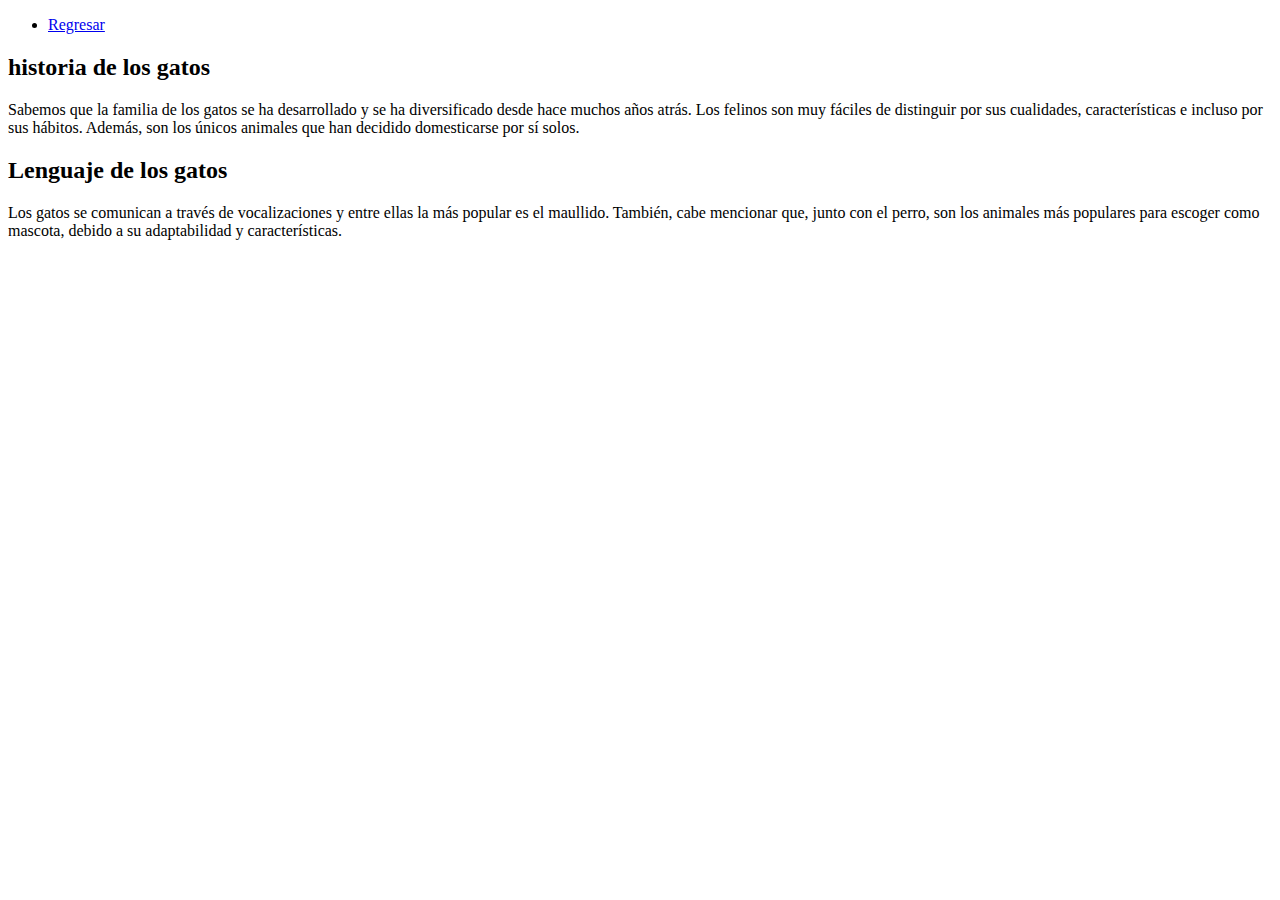
==== Gatos.html @ e0da0ec7 "add pagina2" ====
<!DOCTYPE html>
<html lang="en">
<head>
    <meta charset="UTF-8">
    <meta name="viewport" content="width=device-width, initial-scale=1.0">
    <title>Gatos</title>
</head>
<body>
    <header>
        <nav>
            <ul>
                <li><a href="index.html">Regresar</a></li>
            </ul>
        </nav>
    </header>
    <h2>historia de los gatos</h2>
    <p>Sabemos que la familia de los gatos se ha desarrollado y se ha diversificado desde hace muchos años atrás. Los felinos son muy fáciles de distinguir por sus cualidades, características e incluso por sus hábitos. Además, son los únicos animales que han decidido domesticarse por sí solos.</p>
    <h2>Lenguaje de los gatos</h2>
    <p>Los gatos se comunican a través de vocalizaciones y entre ellas la más popular es el maullido. También, cabe mencionar que, junto con el perro, son los animales más populares para escoger como mascota, debido a su adaptabilidad y características. </p>
</body>
</html>
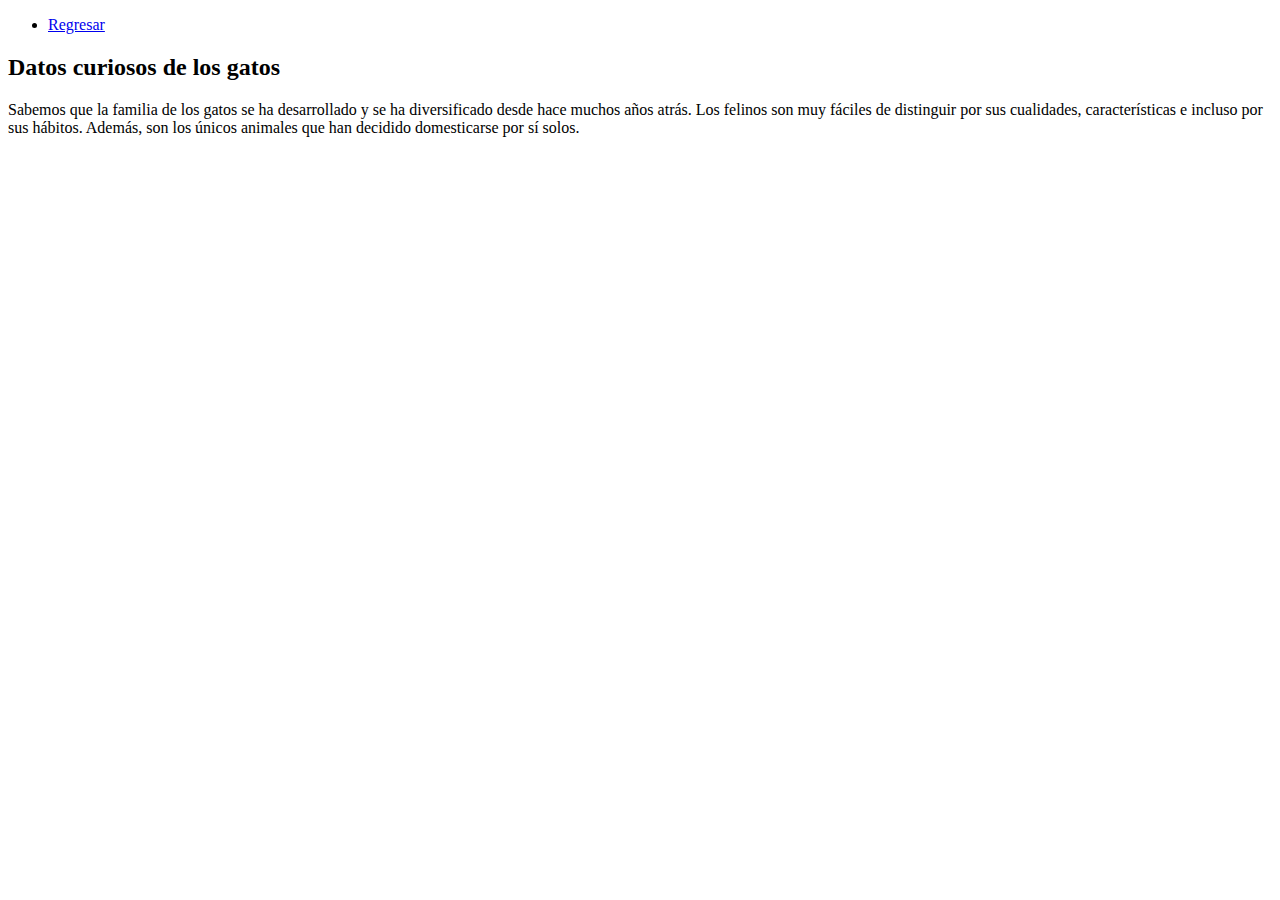
==== commit dbec295c: "cambio de titulo" ====
--- a/Gatos.html
+++ b/Gatos.html
@@ -13,9 +13,7 @@
             </ul>
         </nav>
     </header>
-    <h2>historia de los gatos</h2>
+    <h2>Datos curiosos de los gatos</h2>
     <p>Sabemos que la familia de los gatos se ha desarrollado y se ha diversificado desde hace muchos años atrás. Los felinos son muy fáciles de distinguir por sus cualidades, características e incluso por sus hábitos. Además, son los únicos animales que han decidido domesticarse por sí solos.</p>
-    <h2>Lenguaje de los gatos</h2>
-    <p>Los gatos se comunican a través de vocalizaciones y entre ellas la más popular es el maullido. También, cabe mencionar que, junto con el perro, son los animales más populares para escoger como mascota, debido a su adaptabilidad y características. </p>
 </body>
 </html>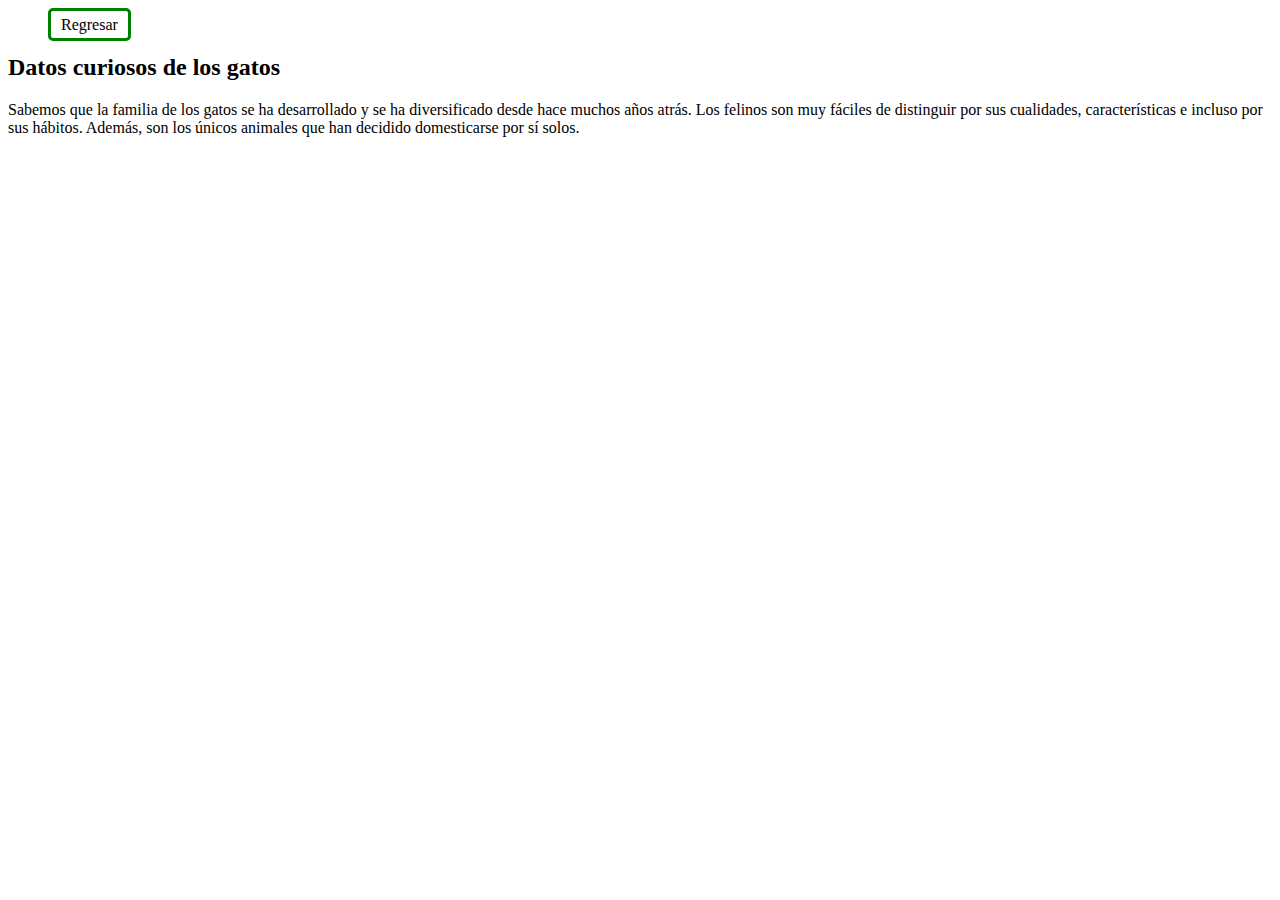
==== commit 87dbb125: "agregar estilos al link regresar" ====
--- a/Gatos.html
+++ b/Gatos.html
@@ -4,6 +4,7 @@
     <meta charset="UTF-8">
     <meta name="viewport" content="width=device-width, initial-scale=1.0">
     <title>Gatos</title>
+    <link rel="stylesheet" href="estilos.css">
 </head>
 <body>
     <header>
--- a/estilos.css
+++ b/estilos.css
@@ -0,0 +1,49 @@
+.verde{
+    color: green;
+    font-size: 80px;
+}
+
+.uno{
+    font-size: 25px;
+}
+ 
+.dos{
+    font-size: 25px;
+}
+
+.tres{
+    font-size: 25px;
+}
+
+ul{
+    font-size: 25x;
+    color: black;
+}
+
+img {
+    width: 250px; /* Ancho deseado para la imagen */
+    height: auto; /* Altura se ajusta automáticamente para mantener la proporción */
+}
+
+header nav ul li {
+    display: inline-block; /* Los elementos de la lista se muestran en línea */
+    margin-right: 10px; /* Espacio entre los elementos de la lista */
+}
+header nav ul li a {
+    color: black; /* Color del texto del enlace */
+    text-decoration: none; /* Quita el subrayado predeterminado */
+    border: 3px solid green; /* Borde de 1px de ancho y color negro */
+    border-radius: 5px;
+    padding: 5px 10px; /* Espacio interno alrededor del texto del enlace */
+}
+
+a[href$="gatos2"]{
+    background-color: #0b5002;
+}
+
+a[href^="https"]{
+    border-radius: 5px;
+    border: 1px blue;
+    background-color: chartreuse;
+    text-decoration: none;
+}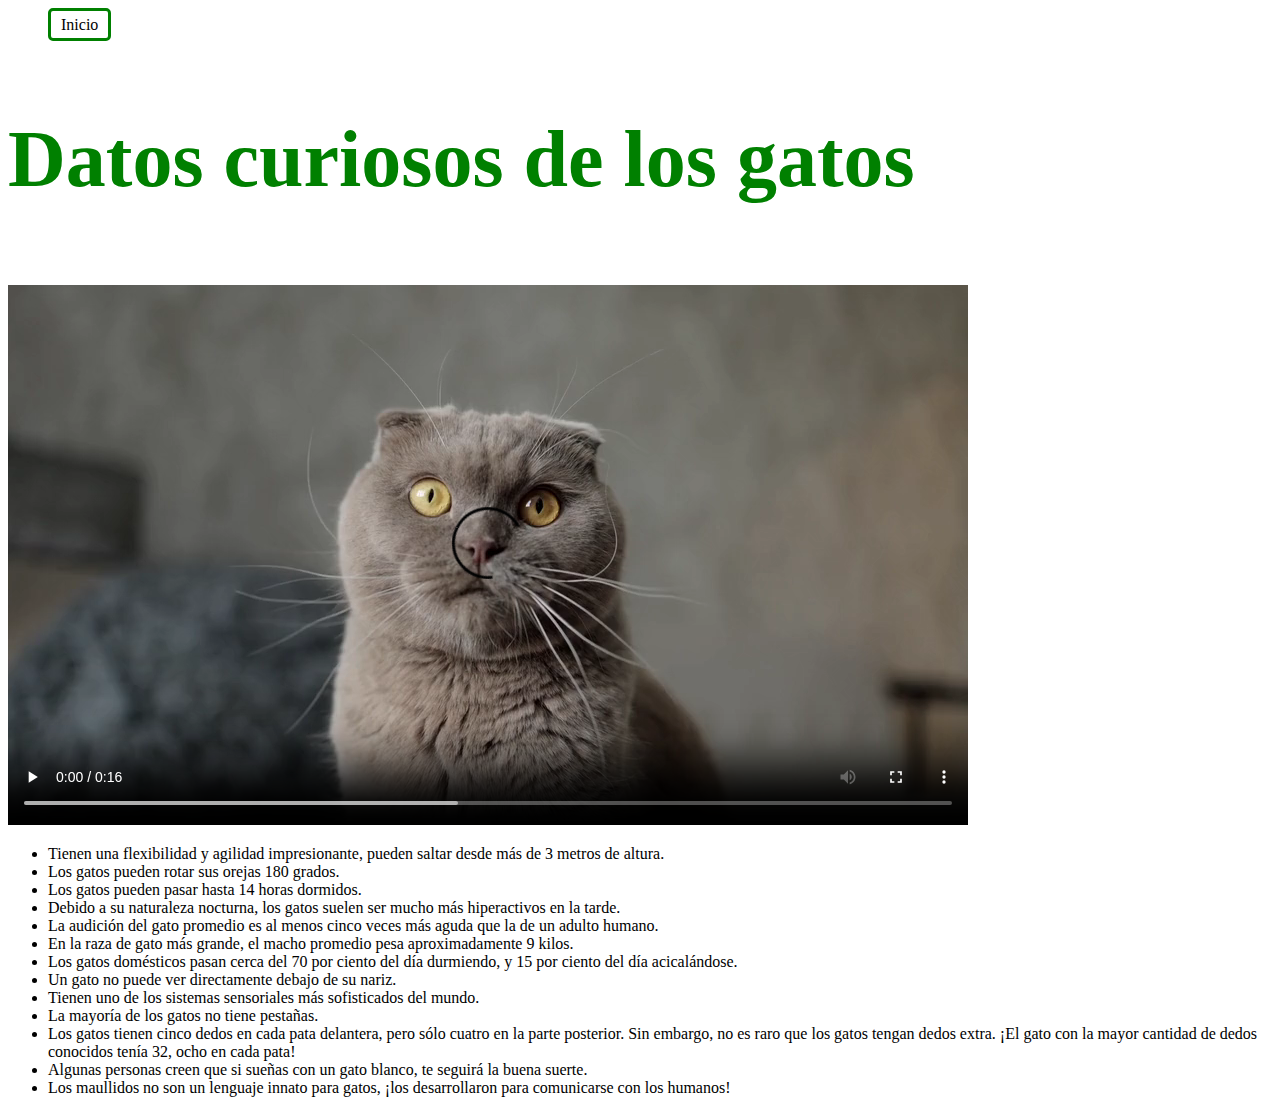
==== commit 709dcf4d: "cambiar texto y agregar video" ====
--- a/Gatos.html
+++ b/Gatos.html
@@ -10,11 +10,31 @@
     <header>
         <nav>
             <ul>
-                <li><a href="index.html">Regresar</a></li>
+                <li><a href="index.html">Inicio</a></li>
             </ul>
         </nav>
     </header>
-    <h2>Datos curiosos de los gatos</h2>
-    <p>Sabemos que la familia de los gatos se ha desarrollado y se ha diversificado desde hace muchos años atrás. Los felinos son muy fáciles de distinguir por sus cualidades, características e incluso por sus hábitos. Además, son los únicos animales que han decidido domesticarse por sí solos.</p>
+    <h1>
+        <p tabindex="1" lang="es"  class="verde">Datos curiosos de los gatos</p>
+    </h1>
+
+    <video src="videos/video1.mp4" controls></video>
+    <main>
+            <ul>
+                <li>Tienen una flexibilidad y agilidad impresionante, pueden saltar desde más de 3 metros de altura.</li>
+                <li>Los gatos pueden rotar sus orejas 180 grados.</li>
+                <li>Los gatos pueden pasar hasta 14 horas dormidos.</li>
+                <li>Debido a su naturaleza nocturna, los gatos suelen ser mucho más hiperactivos en la tarde.</li>
+                <li>La audición del gato promedio es al menos cinco veces más aguda que la de un adulto humano.</li>
+                <li>En la raza de gato más grande, el macho promedio pesa aproximadamente 9 kilos.</li>
+                <li>Los gatos domésticos pasan cerca del 70 por ciento del día durmiendo, y 15 por ciento del día acicalándose.</li>
+                <li>Un gato no puede ver directamente debajo de su nariz.</li>
+                <li>Tienen uno de los sistemas sensoriales más sofisticados del mundo.</li>
+                <li>La mayoría de los gatos no tiene pestañas.</li>
+                <li>Los gatos tienen cinco dedos en cada pata delantera, pero sólo cuatro en la parte posterior. Sin embargo, no es raro que los gatos tengan dedos extra. ¡El gato con la mayor cantidad de dedos conocidos tenía 32, ocho en cada pata!</li>
+                <li>Algunas personas creen que si sueñas con un gato blanco, te seguirá la buena suerte.</li>
+                <li>Los maullidos no son un lenguaje innato para gatos, ¡los desarrollaron para comunicarse con los humanos!</li>
+            </ul>
+    </main>
 </body>
 </html>--- a/estilos.css
+++ b/estilos.css
@@ -36,14 +36,3 @@
     border-radius: 5px;
     padding: 5px 10px; /* Espacio interno alrededor del texto del enlace */
 }
-
-a[href$="gatos2"]{
-    background-color: #0b5002;
-}
-
-a[href^="https"]{
-    border-radius: 5px;
-    border: 1px blue;
-    background-color: chartreuse;
-    text-decoration: none;
-}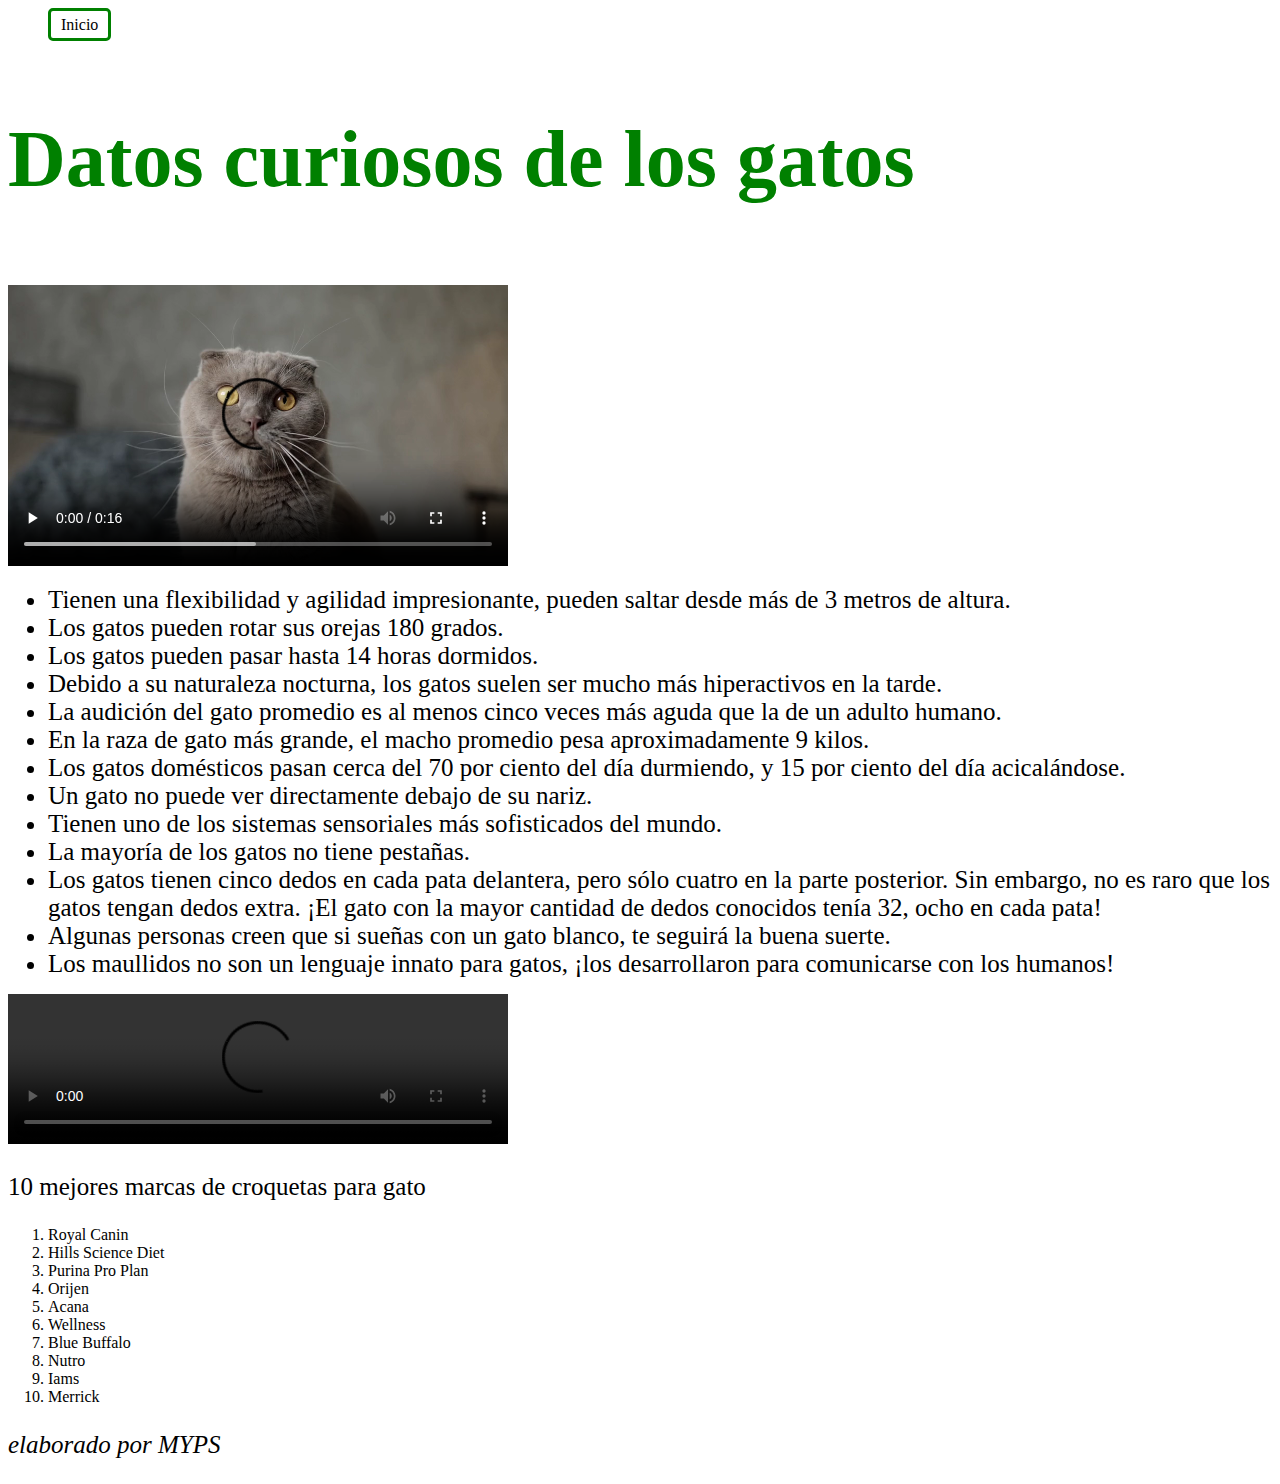
==== commit 24c419ac: "add main, ol, li, footer y addrees" ====
--- a/Gatos.html
+++ b/Gatos.html
@@ -36,5 +36,28 @@
                 <li>Los maullidos no son un lenguaje innato para gatos, ¡los desarrollaron para comunicarse con los humanos!</li>
             </ul>
     </main>
+
+    <video src="videos/video4.mp4" controls>Gato comiendo</video>
+    <p class="croquetas">10 mejores marcas de croquetas para gato</p>
+    <main>
+        <ol>
+            <li>Royal Canin</li>
+            <li>Hills Science Diet</li>
+            <li>Purina Pro Plan</li>
+            <li>Orijen</li>
+            <li>Acana</li>
+            <li>Wellness</li>
+            <li>Blue Buffalo</li>
+            <li>Nutro</li>
+            <li>Iams</li>
+            <li>Merrick</li>
+        </ol>
+    </main>
+
+    <footer>
+    <address>
+        <p class="pequeño">elaborado por MYPS</p>
+    </address>
+    </footer>
 </body>
 </html>--- a/estilos.css
+++ b/estilos.css
@@ -3,6 +3,10 @@
     font-size: 80px;
 }
 
+.verdechico{
+    color: green;
+    font-size: 50px;
+}
 .uno{
     font-size: 25px;
 }
@@ -20,8 +24,26 @@
     color: black;
 }
 
+main ul li {
+    font-size: 25px; /* Tamaño de fuente para el contenido de los elementos <li> */
+}
+
+dl dt{
+    font-size: 30px;
+    color: green;
+}
+
+dl dd{
+    font-size: 22px;
+}
+
 img {
     width: 250px; /* Ancho deseado para la imagen */
+    height: auto; /* Altura se ajusta automáticamente para mantener la proporción */
+}
+
+video {
+    width: 500px; /* Ancho deseado para la imagen */
     height: auto; /* Altura se ajusta automáticamente para mantener la proporción */
 }
 
@@ -36,3 +58,37 @@
     border-radius: 5px;
     padding: 5px 10px; /* Espacio interno alrededor del texto del enlace */
 }
+
+p {
+    font-size: 25px;
+}
+
+table {
+    width: 100%;
+    border-collapse: collapse;
+}
+th, td {
+    padding: 15px;
+    text-align: left;
+    font-size: 20px;
+}
+th {
+    background-color: #f2f2f2;
+}
+tr:nth-child(even) {
+    background-color: #f2f2f2;
+}
+tr:hover {
+    background-color: #ddd;
+}
+td {
+    border: 1px solid #ddd;
+}
+
+section a {
+    color: black; /* Color del texto del enlace */
+    text-decoration: none; /* Quita el subrayado predeterminado */
+    border: 3px solid green; /* Borde de 1px de ancho y color negro */
+    border-radius: 5px;
+    padding: 5px 10px; /* Espacio interno alrededor del texto del enlace */
+}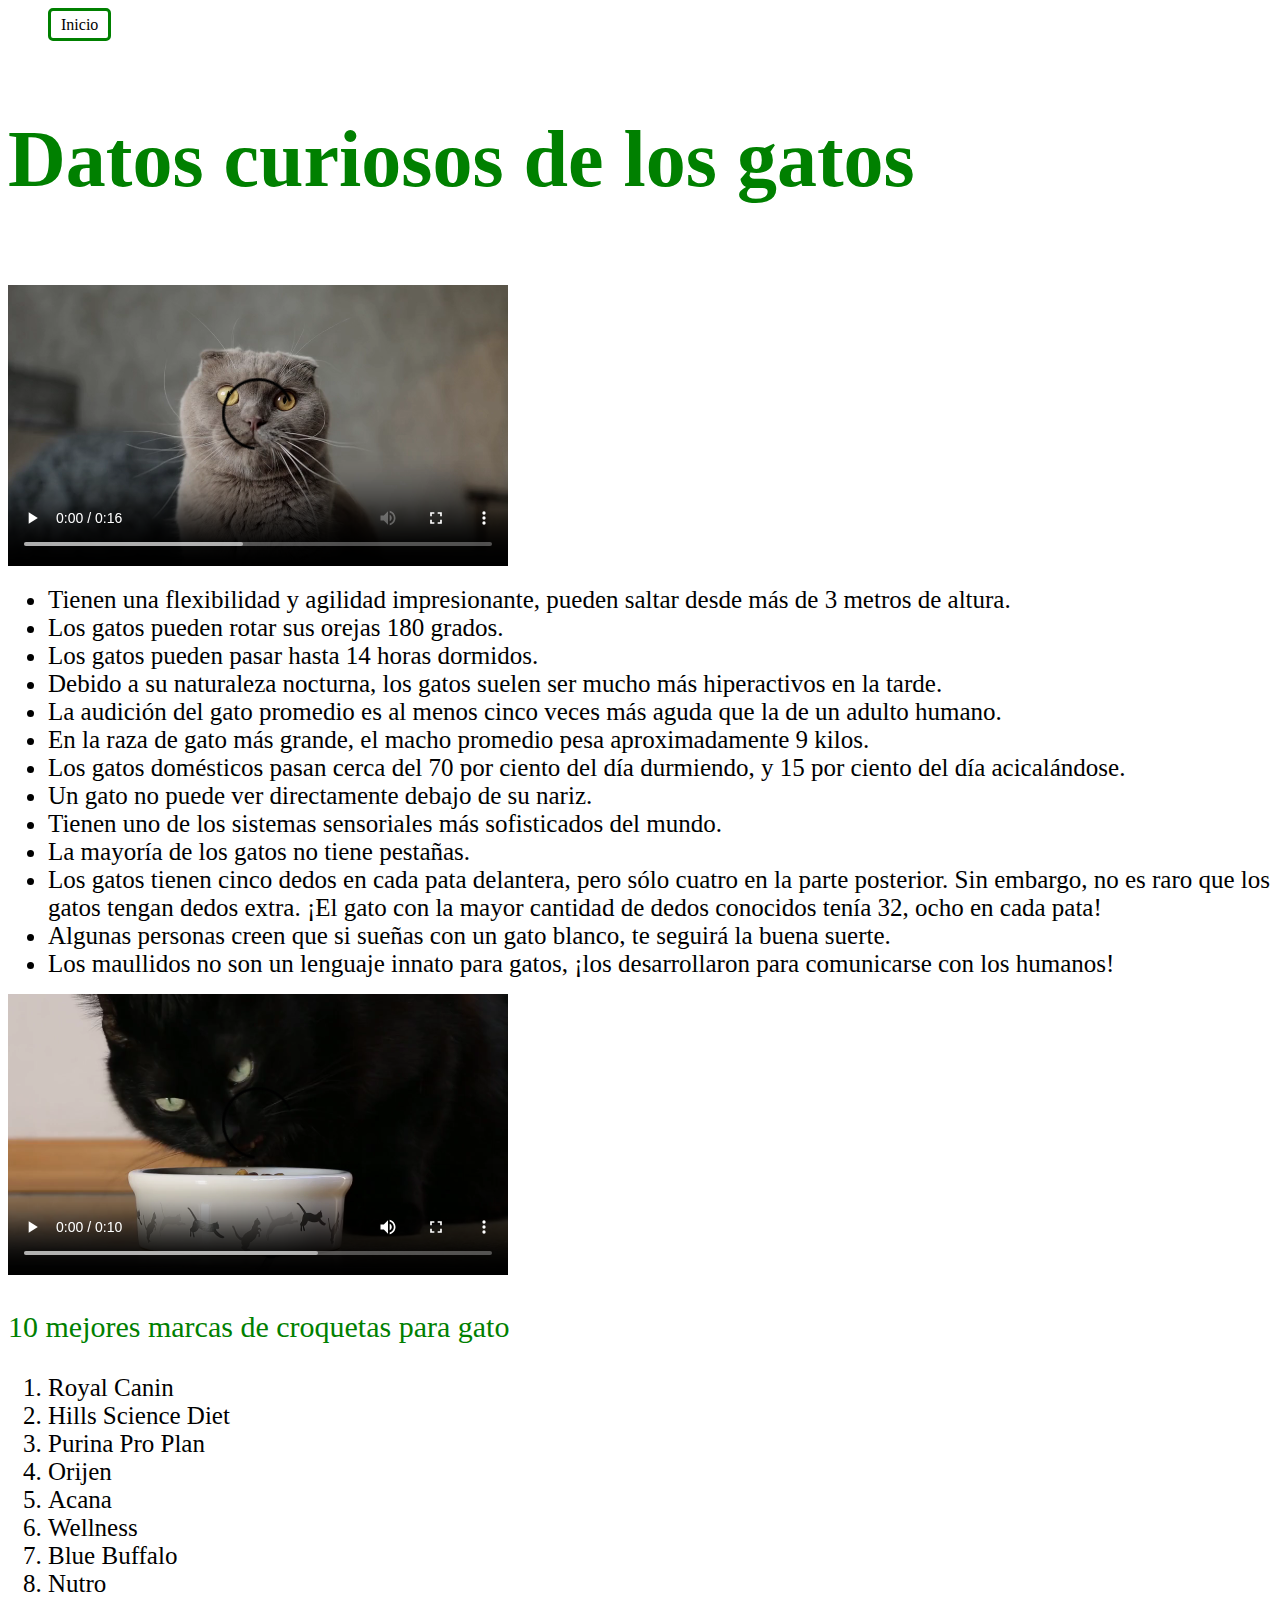
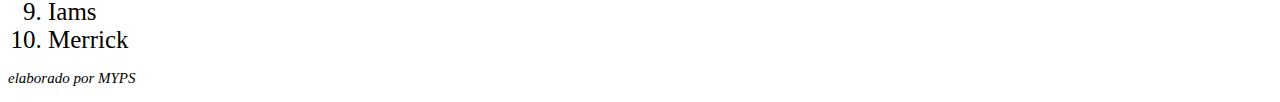
==== commit 08f719fb: "add emojis al titulo" ====
--- a/Gatos.html
+++ b/Gatos.html
@@ -3,7 +3,7 @@
 <head>
     <meta charset="UTF-8">
     <meta name="viewport" content="width=device-width, initial-scale=1.0">
-    <title>Gatos</title>
+    <title>Gatos 😺😺</title>
     <link rel="stylesheet" href="estilos.css">
 </head>
 <body>
--- a/estilos.css
+++ b/estilos.css
@@ -59,7 +59,27 @@
     padding: 5px 10px; /* Espacio interno alrededor del texto del enlace */
 }
 
+.h2{
+    color: green;
+    font-size: 30px;
+}
+
+.H2{
+    color: green;
+    font-size: 30px;
+}
+
 p {
+    font-size: 25px;
+}
+
+.uno1{
+    color: green;
+    font-size: 25px;
+}
+
+.dos2{
+    color: green;
     font-size: 25px;
 }
 
@@ -91,4 +111,22 @@
     border: 3px solid green; /* Borde de 1px de ancho y color negro */
     border-radius: 5px;
     padding: 5px 10px; /* Espacio interno alrededor del texto del enlace */
+}
+
+hr {
+    border: none; /* Elimina el borde predeterminado */
+    border-top: 1px solid green; /* Establece el grosor y el color del borde superior */
+}
+
+.pequeño{
+    font-size: 15px;
+}
+
+.croquetas{
+    color: green;
+    font-size: 30px;
+}
+
+main ol li{
+    font-size: 25px;
 }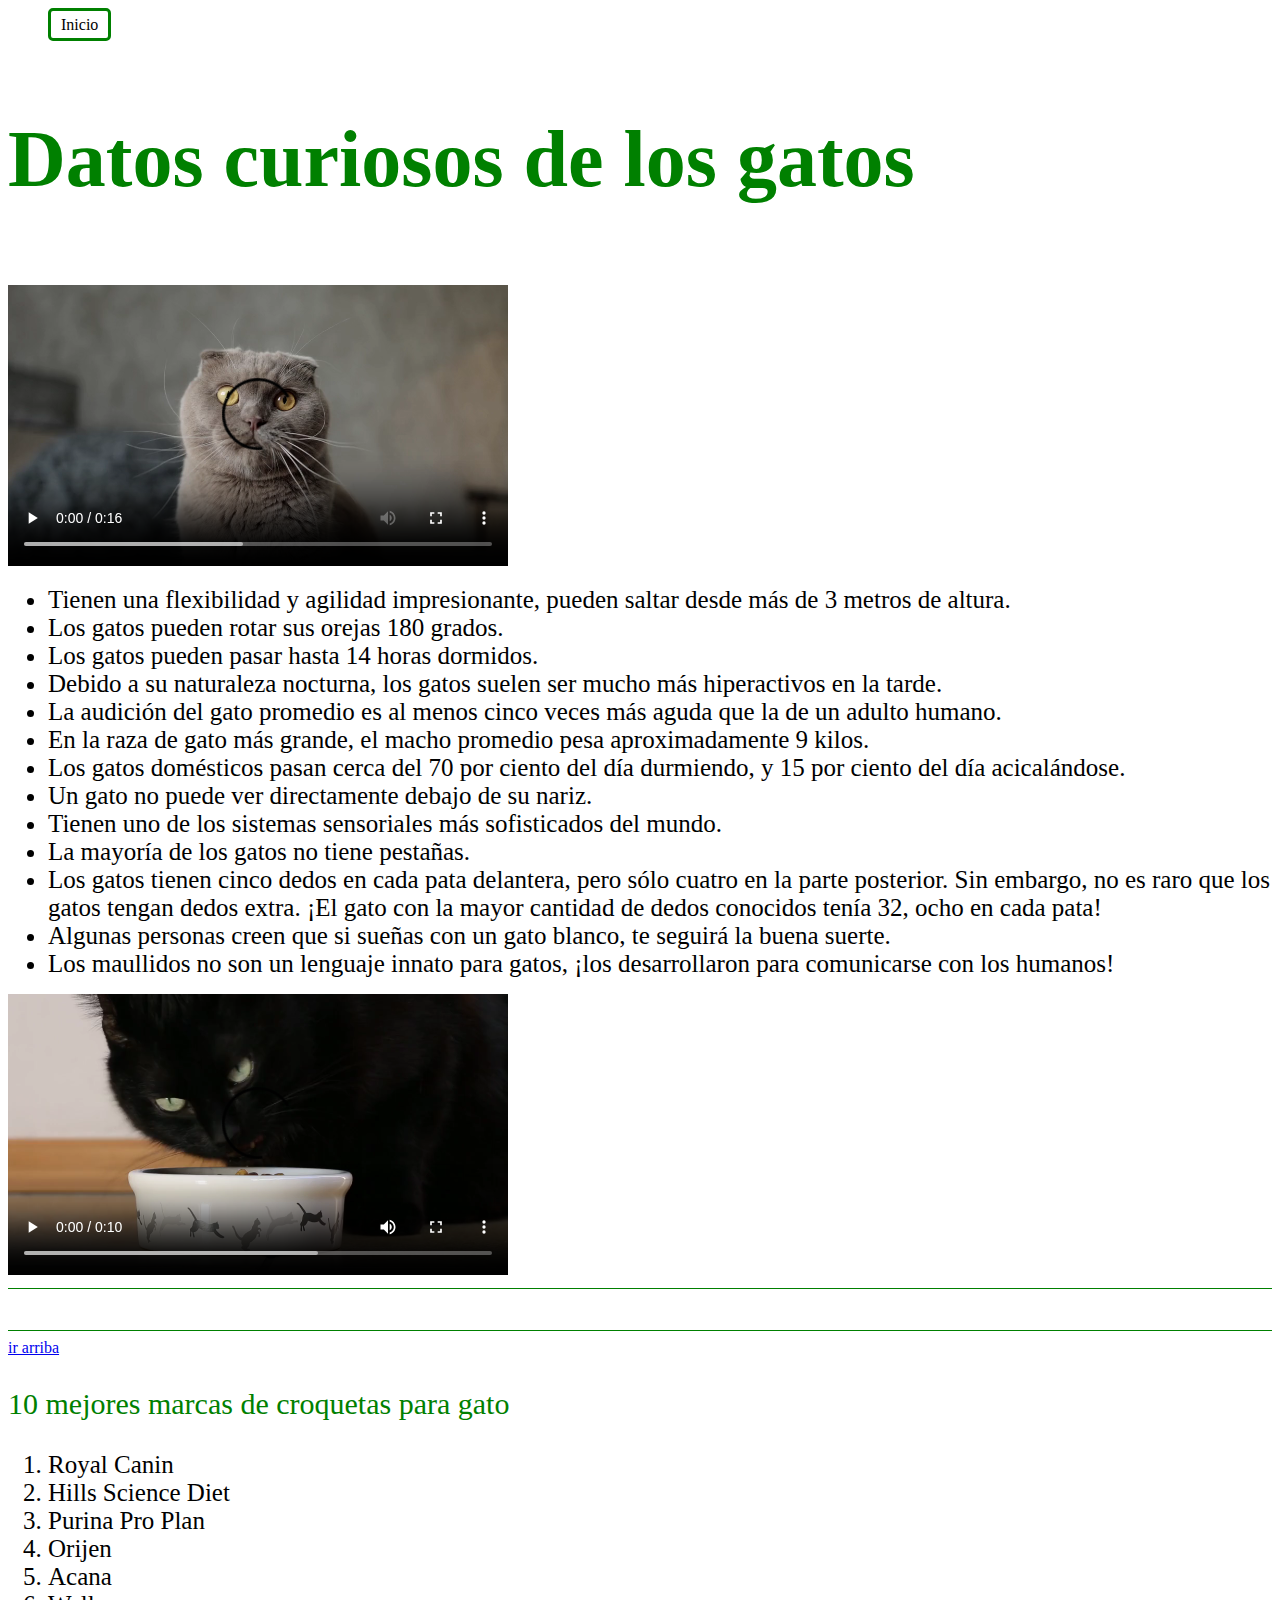
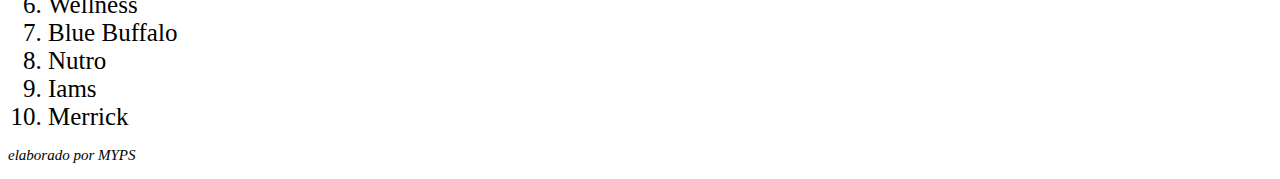
==== commit dd31de70: "add boton ir arriba" ====
--- a/Gatos.html
+++ b/Gatos.html
@@ -38,6 +38,14 @@
     </main>
 
     <video src="videos/video4.mp4" controls>Gato comiendo</video>
+
+    <hr>
+    <pre>
+    </pre>
+    <hr>
+
+    <a class="arriba" href="#top">ir arriba</a>
+
     <p class="croquetas">10 mejores marcas de croquetas para gato</p>
     <main>
         <ol>
